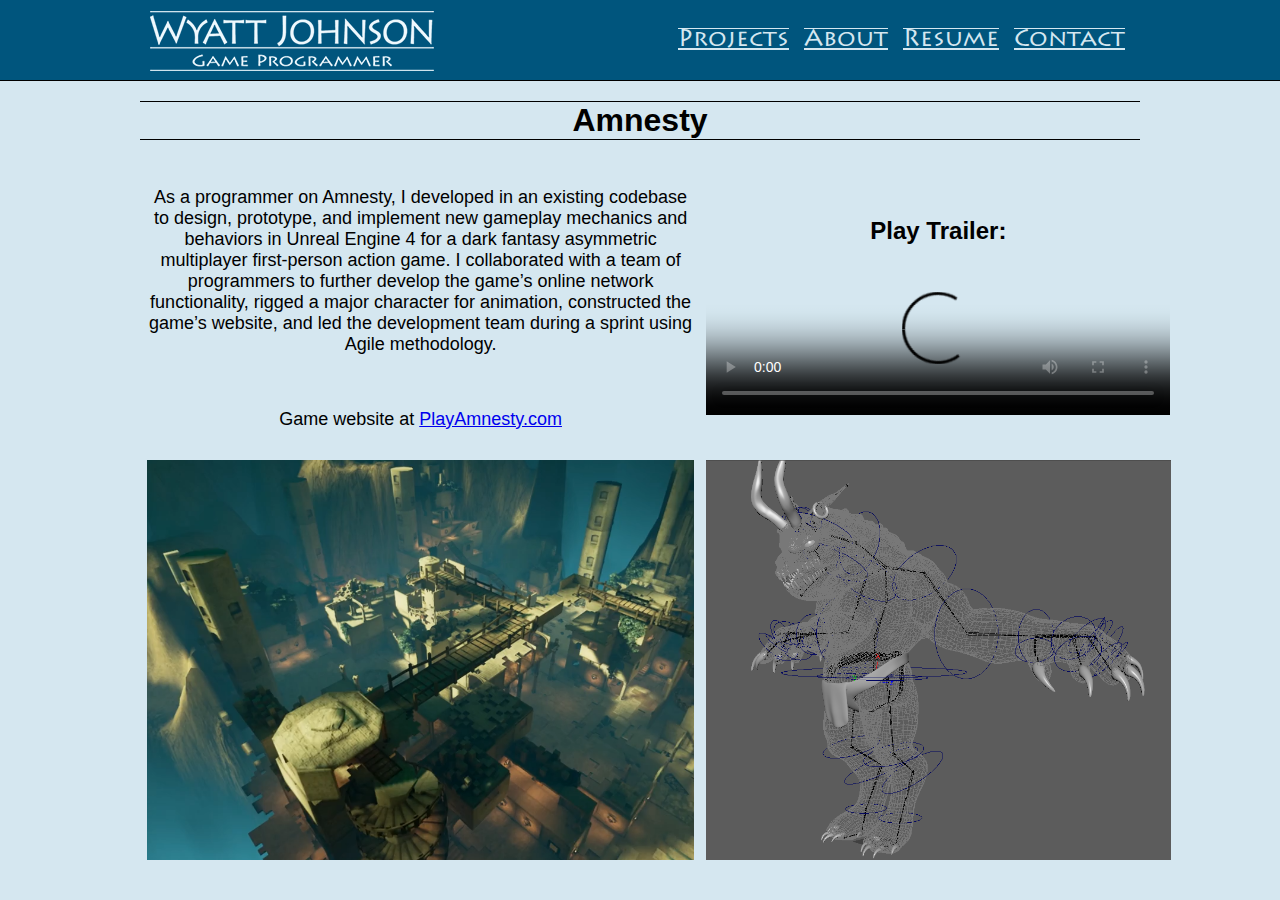
==== Personal site/amnesty.html @ c3c541a7 "Add files via upload" ====
<!DOCTYPE html>
<html lang="en">
	<head>
		<meta charset="utf-8">
		<title>Wyatt Johnson - Game Programmer</title>
		<meta name="author" content="Wyatt Johnson">
		<meta name="description" content="Howdy! I'm Wyatt Johnson. I'm an experienced video game programmer with a love for building robust, elegant systems that are fun to interact with.">
		<link href='style.css' rel='stylesheet' type='text/css'>
		<link href='home_css.css' rel='stylesheet' type='text/css'>
		<link rel="icon" href="favicon.ico">
		
	</head>
	<body>
		<div id="headerwrapper">
			<div id="header">
				<div id="headeritems">
					<a id="logo" href="index.html"><img src="images/logo.png"></a>
					<ul id="mainnav">
						<li><a href="index.html#contact">Contact</a></li>
						<li><a href="files/wyatt_johnson_resume.pdf" download>Resume</a></li>
						<li><a href="index.html#about">About</a></li>
						<li><a href="index.html#projects">Projects</a></li>
					</ul>
				</div>
			</div>
		</div>
		<div id="contentcontainer">
			<h1>Amnesty</h1>
			<table id="contentTable">
				<tr>
					<td>
						<p>As a programmer on Amnesty, I developed in an existing codebase to design, prototype, and implement new gameplay mechanics and behaviors in Unreal Engine 4 for a dark fantasy asymmetric multiplayer first-person action game. I collaborated with a team of programmers to further develop the game’s online network functionality, rigged a major character for animation, constructed the game’s website, and led the development team during a sprint using Agile methodology.</p><br><p>Game website at <a href="playamnesty.com">PlayAmnesty.com</a></p>
					</td>
					<td>
							<h2>Play Trailer:</h2>
							<video width=100% poster="images/amnestylogo.png" controls><source src="videos/amnesty_trailer_full.mp4" type="video/mp4">
								Your browser does not support HTML5 video
							</video>
					</td>
				</tr>
				<tr>
					<td>
						<img src="images/amnestyDay.PNG" height=400px;>
					</td>
					<td>
						<img src="images/monster.PNG" height=400px;>
					</td>
				</tr>
			</table>
		</div>
	</body>
</html>
---- Personal site/style.css ----
@font-face
{
	font-family: LithosPro;
	src: url("fonts/LithosPro-Regular.otf");
}

html
{
	margin: 0px;
	border: 0px;
	padding: 0px;
	position: relative;
	background-color: #d5e7f0;
	font-family: "Century Gothic", "Arial", "Serif";
}

body
{
  margin: 0 auto 0 auto;
  max-width: 1400 px;
  min-width: 800px;
  height: 110%;
}

#headerwrapper
{
	height: 80px;
}

#header
{
  position: fixed;
  height: 80px;
  width: 100%;
  min-width: 800px;
  background-color: #00557d;
  margin: 0px;
  padding: 0px;
  border-bottom: 1px solid #000000;
  z-index: 1;
}

#headeritems
{
	min-width: 800px;
	max-width: 1000px;
	margin: 0 auto;
	padding: 0;
}

#logo
{
	position: relative;
	float: left;
	padding:10px;
	margin-top: -15px;
}

#mainnav li
{
	font-family: "LithosPro";
	list-style: none;
	display: inline;
	line-height: 50px;
	padding: 0 15px 0 0;
	float: right;
	font-size: 24px;
}

#mainnav a
{
	color: #d5e7f0;
	border-top: 1px solid #d5e7f0;
	/*border-bottom: 1px solid #d5e7f0;*/
	text-decoration: underline;
}

#mainnav a:hover
{
	color: #ffffff;
}

#contentcontainer
{
	position: relative;
	min-width: 800px;
	max-width: 1000px;
	margin: 0 auto;
	z-index: 0;
}

h1
{
	text-align: center;
	border-bottom: 1px solid #000000;
	border-top: 1px solid #000000;
}

#projects
{
	width: 50%;
	margin: 0px auto;
	display: block;
}

p
{
	text-align: center;
	font-size: 18px;
}


#contactinfo li
{
	padding:0 50px;
	display: inline;
}

#contactinfo a:link
{
	color: #00557d;
	font-weight:bold;
}

#contactinfo a:visted
{
	color: #00557d;
	font-weight:bold;
}

#contactinfo a:hover
{
	color: #000ff;
	font-weight:bold;
}

#downloadlink h2
{
	color: black;
}

td
{
	width: 50%;
	padding: 5px;
}

h2, h3
{
	text-align: center;
}

#blizzRig
{
	width:32.9%;
	float:right

}
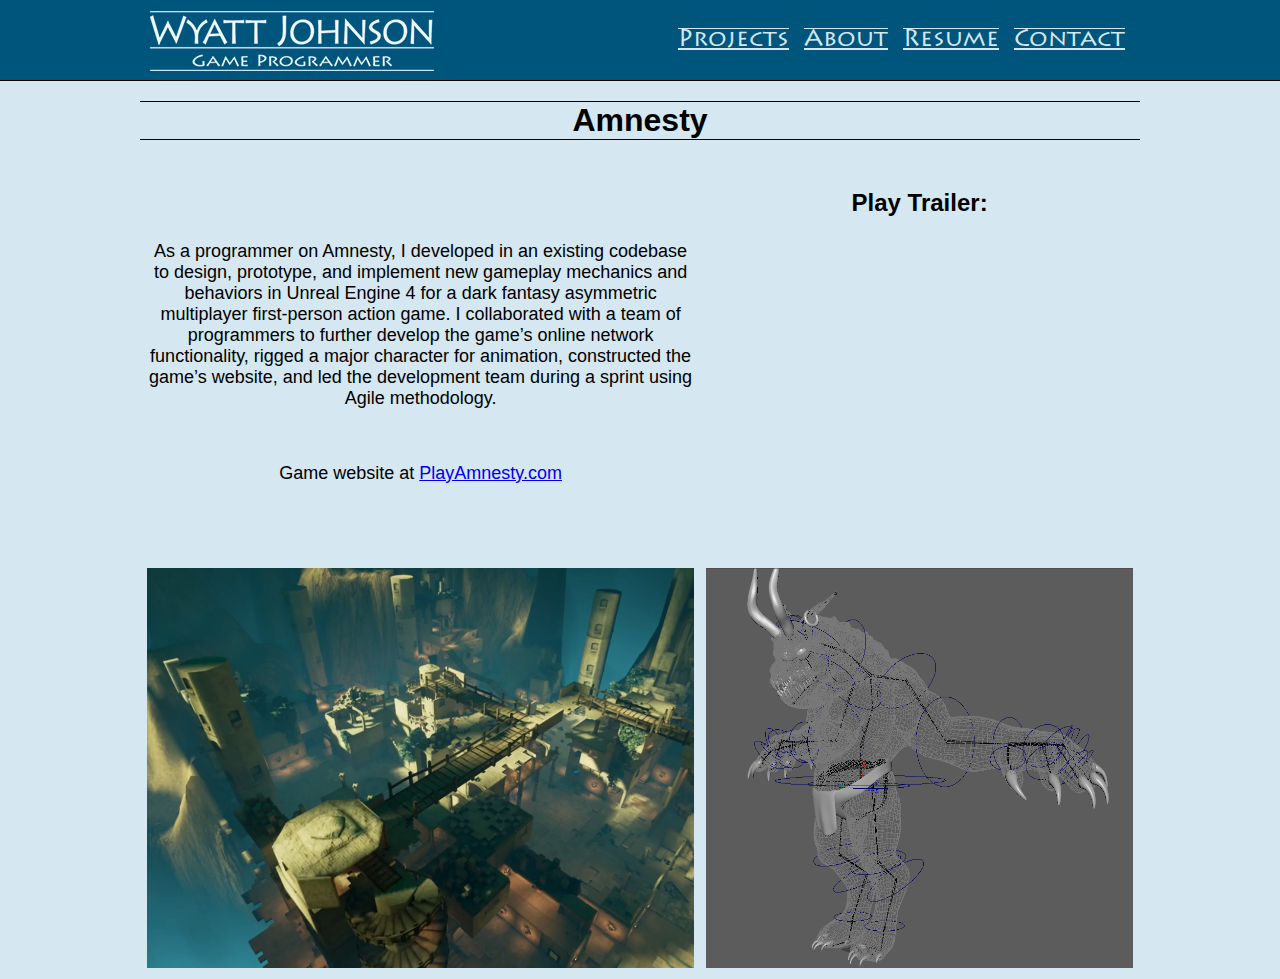
==== commit d9ea671a: "Optimizations" ====
--- a/Personal site/amnesty.html
+++ b/Personal site/amnesty.html
@@ -6,7 +6,6 @@
 		<meta name="author" content="Wyatt Johnson">
 		<meta name="description" content="Howdy! I'm Wyatt Johnson. I'm an experienced video game programmer with a love for building robust, elegant systems that are fun to interact with.">
 		<link href='style.css' rel='stylesheet' type='text/css'>
-		<link href='home_css.css' rel='stylesheet' type='text/css'>
 		<link rel="icon" href="favicon.ico">
 		
 	</head>
@@ -29,13 +28,11 @@
 			<table id="contentTable">
 				<tr>
 					<td>
-						<p>As a programmer on Amnesty, I developed in an existing codebase to design, prototype, and implement new gameplay mechanics and behaviors in Unreal Engine 4 for a dark fantasy asymmetric multiplayer first-person action game. I collaborated with a team of programmers to further develop the game’s online network functionality, rigged a major character for animation, constructed the game’s website, and led the development team during a sprint using Agile methodology.</p><br><p>Game website at <a href="playamnesty.com">PlayAmnesty.com</a></p>
+						<p>As a programmer on Amnesty, I developed in an existing codebase to design, prototype, and implement new gameplay mechanics and behaviors in Unreal Engine 4 for a dark fantasy asymmetric multiplayer first-person action game. I collaborated with a team of programmers to further develop the game’s online network functionality, rigged a major character for animation, constructed the game’s website, and led the development team during a sprint using Agile methodology.</p><br><p>Game website at <a href="http://playamnesty.com">PlayAmnesty.com</a></p>
 					</td>
 					<td>
 							<h2>Play Trailer:</h2>
-							<video width=100% poster="images/amnestylogo.png" controls><source src="videos/amnesty_trailer_full.mp4" type="video/mp4">
-								Your browser does not support HTML5 video
-							</video>
+							<iframe width=100% height="315" src="https://www.youtube.com/embed/2cQc9Z7Od7Q?rel=0&amp;showinfo=0" frameborder="0" allow="autoplay; encrypted-media" allowfullscreen></iframe>
 					</td>
 				</tr>
 				<tr>
@@ -43,7 +40,7 @@
 						<img src="images/amnestyDay.PNG" height=400px;>
 					</td>
 					<td>
-						<img src="images/monster.PNG" height=400px;>
+						<img width=100% src="images/monster.PNG" height=400px;>
 					</td>
 				</tr>
 			</table>
